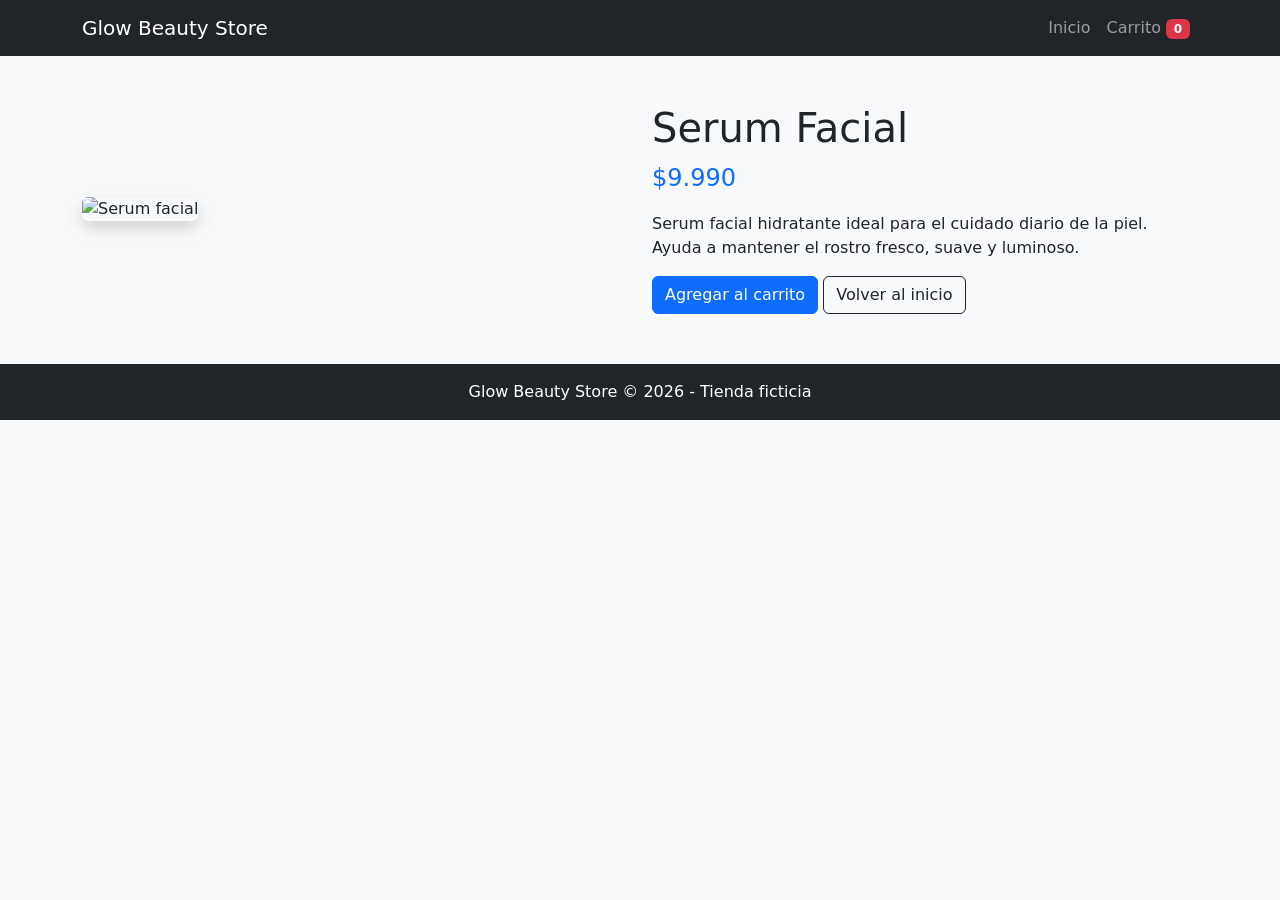
==== detalle.html @ 809fbfb8 "Estructura inicial del ecommerce" ====
<!DOCTYPE html>
<html lang="es">
<head>
    <meta charset="UTF-8">
    <meta name="viewport" content="width=device-width, initial-scale=1.0">
    <title>Detalle Producto</title>

    <link href="https://cdn.jsdelivr.net/npm/bootstrap@5.3.3/dist/css/bootstrap.min.css" rel="stylesheet">
    <link rel="stylesheet" href="assets/css/styles.css">
</head>
<body>

<header>
    <nav class="navbar navbar-expand-lg navbar-dark bg-dark">
        <div class="container">
            <a class="navbar-brand" href="index.html">Glow Beauty Store</a>

            <div class="navbar-nav">
                <a class="nav-link" href="index.html">Inicio</a>
                <a class="nav-link" href="carrito.html">
                    Carrito <span id="contadorCarrito" class="badge bg-danger">0</span>
                </a>
            </div>
        </div>
    </nav>
</header>

<main class="container my-5">

    <section class="row align-items-center">
        <article class="col-12 col-md-6">
            <img src="https://images.unsplash.com/photo-1596462502278-27bfdc403348?auto=format&fit=crop&w=600&q=80"
                 class="img-fluid rounded shadow"
                 alt="Serum facial">
        </article>

        <article class="col-12 col-md-6 mt-4 mt-md-0">
            <h1>Serum Facial</h1>
            <p class="fs-4 text-primary">$9.990</p>
            <p>
                Serum facial hidratante ideal para el cuidado diario de la piel.
                Ayuda a mantener el rostro fresco, suave y luminoso.
            </p>

            <button class="btn btn-primary agregar-carrito">
                Agregar al carrito
            </button>

            <a href="index.html" class="btn btn-outline-dark">
                Volver al inicio
            </a>
        </article>
    </section>

</main>

<footer class="bg-dark text-white text-center py-3">
    <p class="mb-0">Glow Beauty Store © 2026 - Tienda ficticia</p>
</footer>

<script src="https://cdn.jsdelivr.net/npm/bootstrap@5.3.3/dist/js/bootstrap.bundle.min.js"></script>
<script src="assets/js/script.js"></script>
</body>
</html>
---- assets/css/styles.css ----
body {
    background-color: #f8f9fa;
}

.card img {
    height: 250px;
    object-fit: cover;
}

footer {
    margin-top: 50px;
}
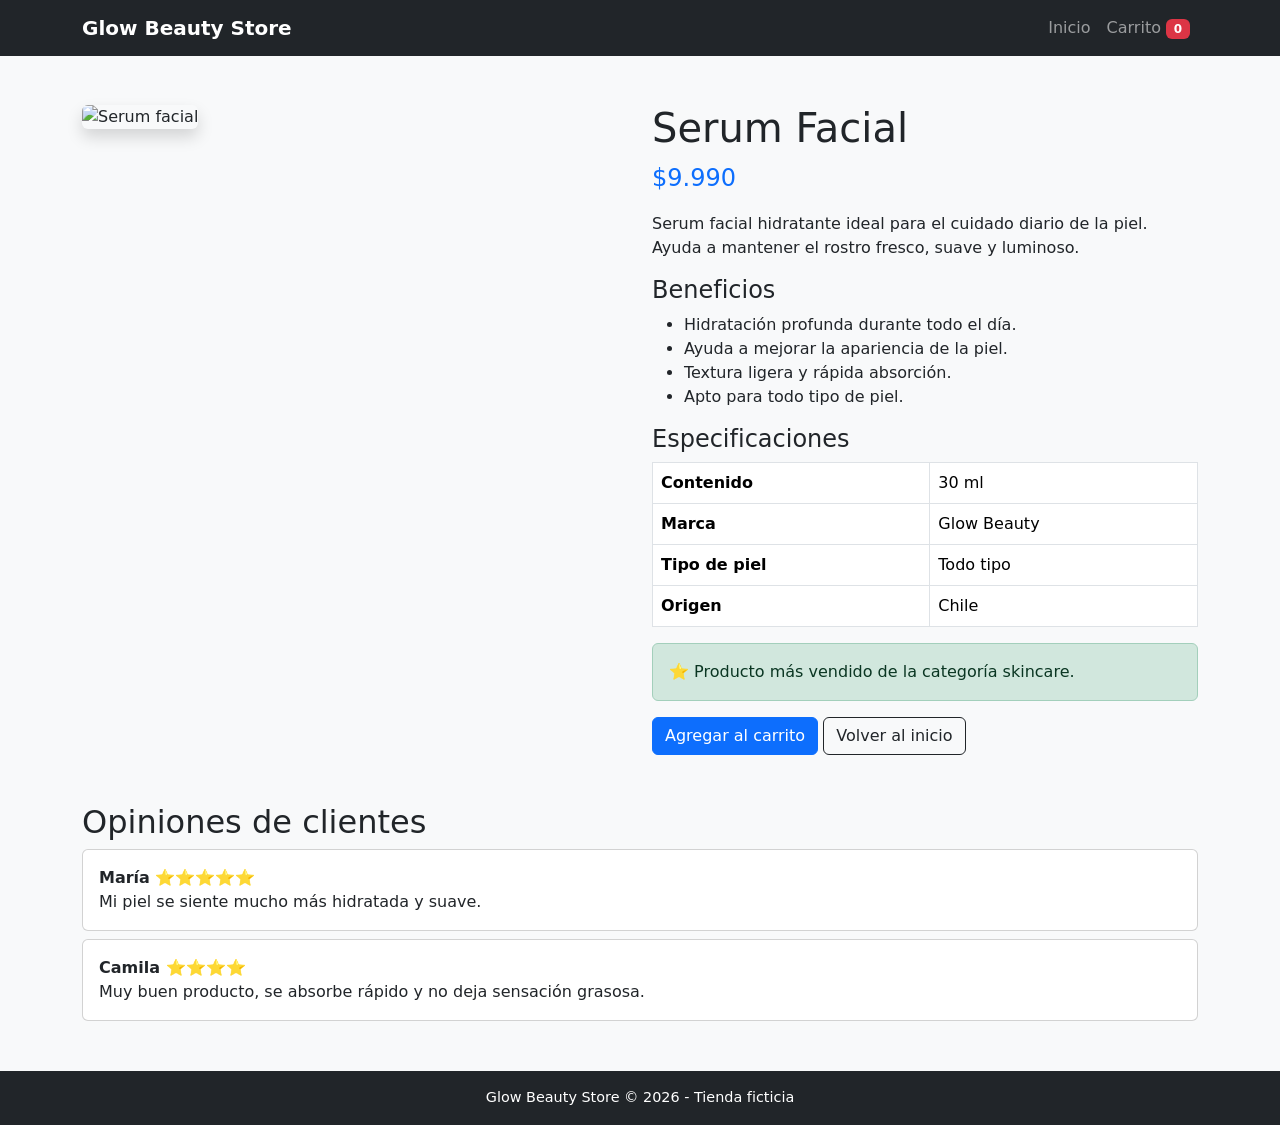
==== commit 1d2beafc: "Agregar info en pag detalle" ====
--- a/detalle.html
+++ b/detalle.html
@@ -27,7 +27,7 @@
 
 <main class="container my-5">
 
-    <section class="row align-items-center">
+    <section class="row align-items-start">
         <article class="col-12 col-md-6">
             <img src="https://images.unsplash.com/photo-1596462502278-27bfdc403348?auto=format&fit=crop&w=600&q=80"
                  class="img-fluid rounded shadow"
@@ -37,10 +37,43 @@
         <article class="col-12 col-md-6 mt-4 mt-md-0">
             <h1>Serum Facial</h1>
             <p class="fs-4 text-primary">$9.990</p>
+
             <p>
                 Serum facial hidratante ideal para el cuidado diario de la piel.
                 Ayuda a mantener el rostro fresco, suave y luminoso.
             </p>
+
+            <h4>Beneficios</h4>
+            <ul>
+                <li>Hidratación profunda durante todo el día.</li>
+                <li>Ayuda a mejorar la apariencia de la piel.</li>
+                <li>Textura ligera y rápida absorción.</li>
+                <li>Apto para todo tipo de piel.</li>
+            </ul>
+
+            <h4>Especificaciones</h4>
+            <table class="table table-bordered">
+                <tr>
+                    <th>Contenido</th>
+                    <td>30 ml</td>
+                </tr>
+                <tr>
+                    <th>Marca</th>
+                    <td>Glow Beauty</td>
+                </tr>
+                <tr>
+                    <th>Tipo de piel</th>
+                    <td>Todo tipo</td>
+                </tr>
+                <tr>
+                    <th>Origen</th>
+                    <td>Chile</td>
+                </tr>
+            </table>
+
+            <div class="alert alert-success">
+                ⭐ Producto más vendido de la categoría skincare.
+            </div>
 
             <button class="btn btn-primary agregar-carrito">
                 Agregar al carrito
@@ -52,6 +85,24 @@
         </article>
     </section>
 
+    <section class="mt-5">
+        <h2>Opiniones de clientes</h2>
+
+        <article class="card mb-2">
+            <div class="card-body">
+                <strong>María ⭐⭐⭐⭐⭐</strong>
+                <p class="mb-0">Mi piel se siente mucho más hidratada y suave.</p>
+            </div>
+        </article>
+
+        <article class="card mb-2">
+            <div class="card-body">
+                <strong>Camila ⭐⭐⭐⭐</strong>
+                <p class="mb-0">Muy buen producto, se absorbe rápido y no deja sensación grasosa.</p>
+            </div>
+        </article>
+    </section>
+
 </main>
 
 <footer class="bg-dark text-white text-center py-3">
@@ -59,6 +110,6 @@
 </footer>
 
 <script src="https://cdn.jsdelivr.net/npm/bootstrap@5.3.3/dist/js/bootstrap.bundle.min.js"></script>
-<script src="assets/js/script.js"></script>
+<script src="assets/script.js"></script>
 </body>
 </html>
--- a/assets/css/styles.css
+++ b/assets/css/styles.css
@@ -7,6 +7,19 @@
     object-fit: cover;
 }
 
+.card {
+    transition: transform 0.3s ease;
+}
+
+.card:hover {
+    transform: scale(1.03);
+}
+
 footer {
     margin-top: 50px;
+    font-size: 0.9rem;
+
+}
+.navbar-brand {
+    font-weight: bold;
 }
